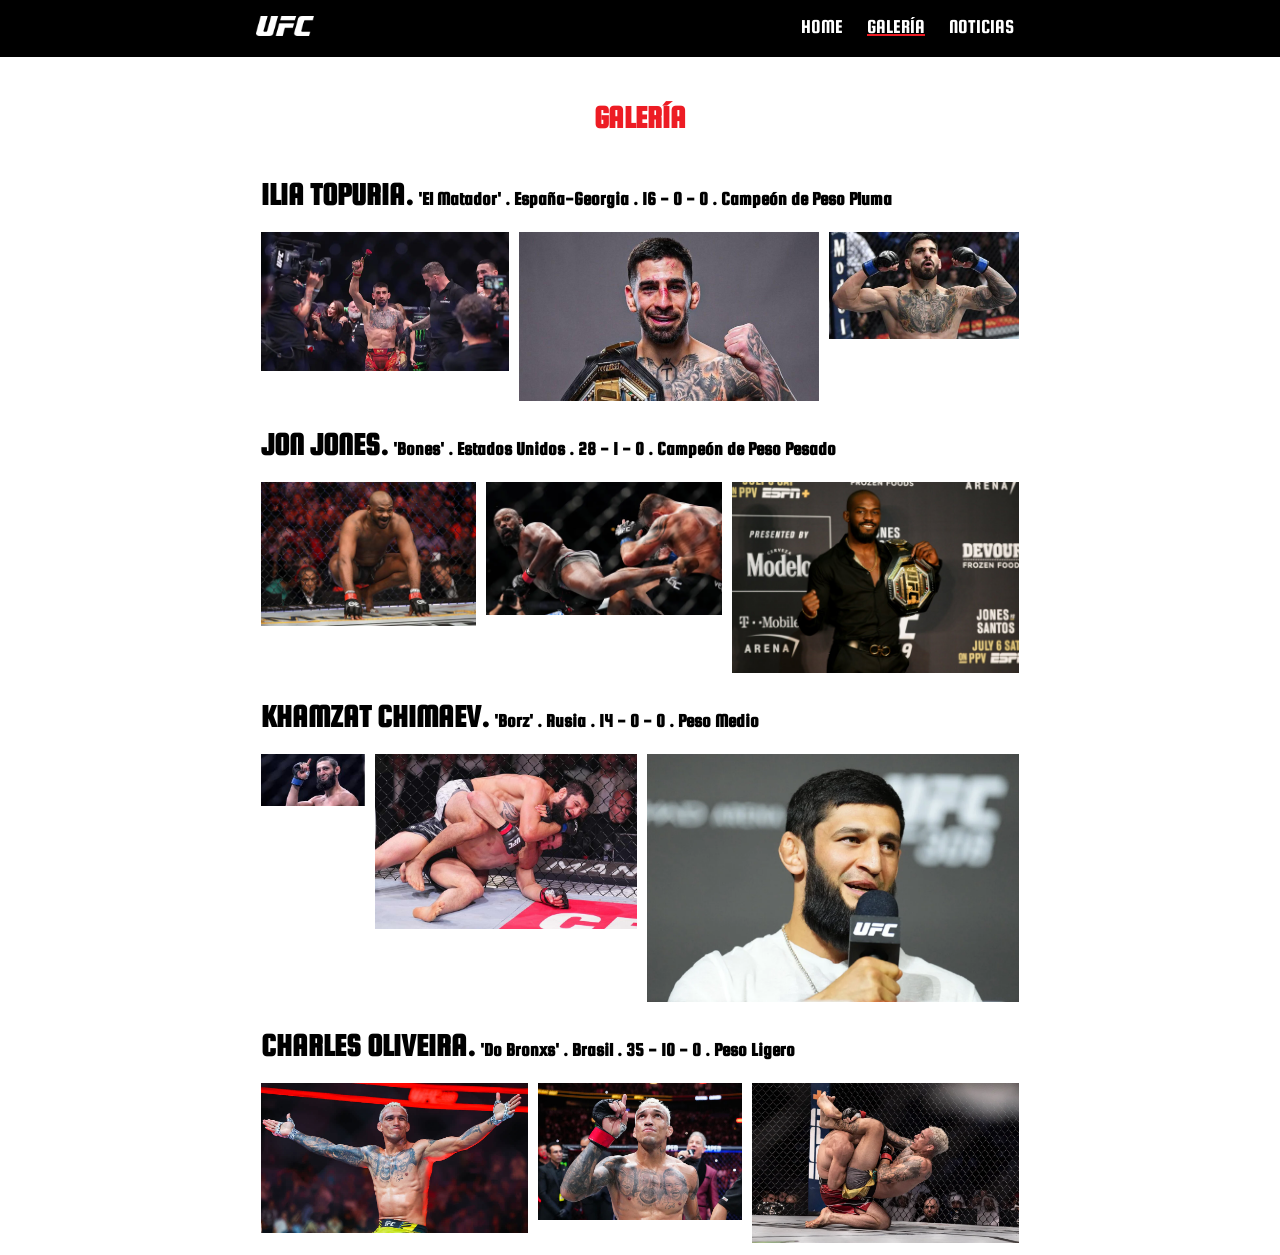
==== GALERIA.html @ be305bf8 "Add files via upload" ====
<!DOCTYPE html>
<head>
    <meta charset="utf-8">
    <meta name="author" content="Alejandro Torres">
    <meta name="description" content="La Casa del Ultimate Fighting Championship. Galería.">
    <title>Gallery - The Ultimate Fighting Championship</title>
    <link rel="icon" href="Imagenes/favicon.png">
    <link rel="stylesheet" href="HojaCSS.css">
    <style>
        nav{
            background-color: black;
            color: white;
            position: fixed;
                top: 0;
                left: 0;
                right: 0;
        }
        ul{
            margin-left: 20%;
            margin-right: 20%;
            display: flex;
            justify-content: space-between;
        }
        li{
            display: inline-block;
            padding-left: 10px;
            padding-right: 10px;
            font-size: 15pt;
        }
        u{
            text-decoration-color: #ED1C24;
        }
        @font-face {
            font-family: 'titulos';
            src: url(SquadaOne-Regular.ttf);
        }
        h1 {
            font-family: 'titulos';
        }
        h3 {
            font-family: 'titulos';
        }
    </style>
</head>
    
<header>
    <nav>
        <ul style="padding: 0px;">
            <div>
                <li style="padding: 0px;"><img src="Imagenes/ufc-logo-blanco.png"; style="height: 20px;"></li>
            </div>
            <div>
                <a><li style="font-family: 'titulos';">HOME</li></a>
                <a><li style="font-family: 'titulos';"><u>GALERÍA</u></li></a>
                <a><li style="font-family: 'titulos';">NOTICIAS</li></a>
            </div>
        </ul>
    </nav>
</header>

<body>
    <div style="color: #ED1C24; margin-top: 100px; text-align: center;">
        <h1>GALERÍA</h1>
    </div>
    <div style="gap: 5px; margin-left: 20%; margin-right: 20%; display: flex; align-items: baseline;">
        <h1>ILIA TOPURIA.</h1><h3>'El Matador' . España-Georgia . 16 - 0 - 0 . Campeón de Peso Pluma</h3>
    </div>
    <div style="display: flex; gap: 10px; justify-content: center; margin-left: 20%; margin-right: 20%;">
        <div>
            <img src="Imagenes/IliaTopuria-1.webp" alt="IliaTopuria-1" style="width: 100%;">
        </div>
        <div>
            <img src="Imagenes/IliaTopuria-2.jpg" alt="IliaTopuria-2" style="width: 100%;">
        </div>
        <div>
            <img src="Imagenes/IliaTopuria-3.webp" alt="IliaTopuria-3" style="width: 100%;">
        </div>
    </div>
    <div style="gap: 5px; margin-left: 20%; margin-right: 20%; display: flex; align-items: baseline;">
        <h1>JON JONES.</h1><h3>'Bones' . Estados Unidos . 28 - 1 - 0 . Campeón de Peso Pesado</h3>
    </div>
    <div style="display: flex; gap: 10px; justify-content: center; margin-left: 20%; margin-right: 20%;">
        <div>
            <img src="Imagenes/JonJones-1.jpeg" alt="Casco aleman" style="width: 100%;">
        </div>
        <div>
            <img src="Imagenes/JonJones-2.webp" alt="Casco aleman" style="width: 100%;">
        </div>
        <div>
            <img src="Imagenes/JonJones-3.jpg" alt="Casco aleman" style="width: 100%;">
        </div>
    </div>
    <div style="gap: 5px; margin-left: 20%; margin-right: 20%; display: flex; align-items: baseline;">
        <h1>KHAMZAT CHIMAEV.</h1><h3>'Borz' . Rusia . 14 - 0 - 0 . Peso Medio</h3>
    </div>
    <div style="display: flex; gap: 10px; justify-content: center; margin-left: 20%; margin-right: 20%;">
        <div>
            <img src="Imagenes/Chimaev-1.jpg" alt="Casco aleman" style="width: 100%;">
        </div>
        <div>
            <img src="Imagenes/Chimaev-2.jpeg" alt="Casco aleman" style="width: 100%;">
        </div>
        <div>
            <img src="Imagenes/Chimaev-3.webp" alt="Casco aleman" style="width: 100%;">
        </div>
    </div>
    <div style="gap: 5px; margin-left: 20%; margin-right: 20%; display: flex; align-items: baseline;">
        <h1>CHARLES OLIVEIRA.</h1><h3>'Do Bronxs' . Brasil . 35 - 10 - 0 . Peso Ligero</h3>
    </div>
    <div style="display: flex; gap: 10px; justify-content: center; margin-left: 20%; margin-right: 20%;">
        <div>
            <img src="Imagenes/Oliveira-1.png" alt="Casco aleman" style="width: 100%;">
        </div>
        <div>
            <img src="Imagenes/Oliveira-2.jpeg" alt="Casco aleman" style="width: 100%;">
        </div>
        <div>
            <img src="Imagenes/Oliveira-3.webp" alt="Casco aleman" style="width: 100%;">
        </div>
    </div>

</body>

<footer>

</footer>
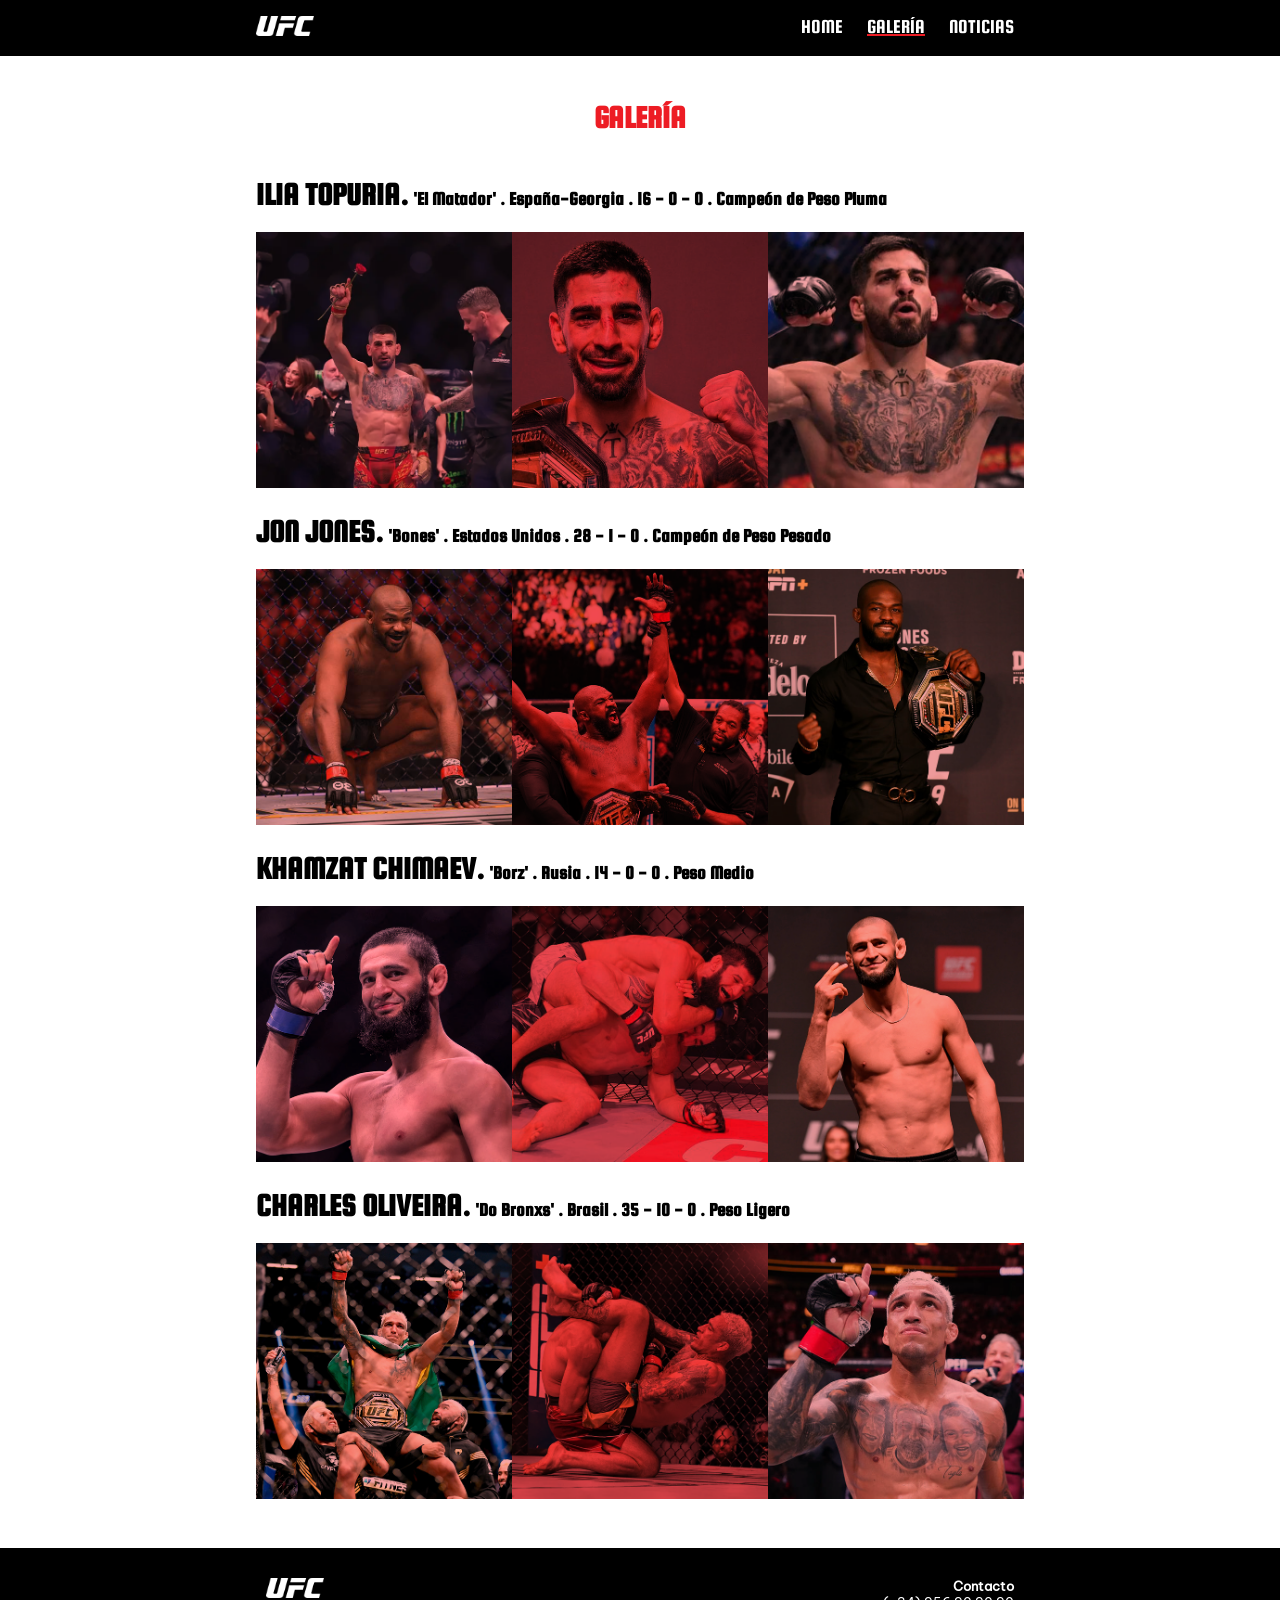
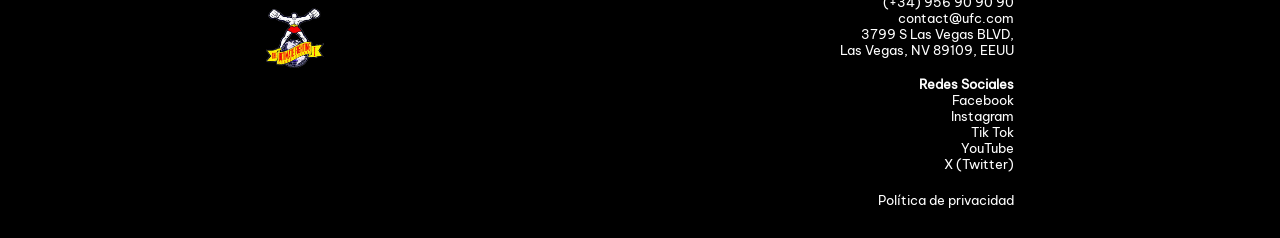
==== commit f56248d2: "Add files via upload" ====
--- a/GALERIA.html
+++ b/GALERIA.html
@@ -6,121 +6,106 @@
     <title>Gallery - The Ultimate Fighting Championship</title>
     <link rel="icon" href="Imagenes/favicon.png">
     <link rel="stylesheet" href="HojaCSS.css">
-    <style>
-        nav{
-            background-color: black;
-            color: white;
-            position: fixed;
-                top: 0;
-                left: 0;
-                right: 0;
-        }
-        ul{
-            margin-left: 20%;
-            margin-right: 20%;
-            display: flex;
-            justify-content: space-between;
-        }
-        li{
-            display: inline-block;
-            padding-left: 10px;
-            padding-right: 10px;
-            font-size: 15pt;
-        }
-        u{
-            text-decoration-color: #ED1C24;
-        }
-        @font-face {
-            font-family: 'titulos';
-            src: url(SquadaOne-Regular.ttf);
-        }
-        h1 {
-            font-family: 'titulos';
-        }
-        h3 {
-            font-family: 'titulos';
-        }
-    </style>
 </head>
     
 <header>
-    <nav>
-        <ul style="padding: 0px;">
+    <nav class="nav1">
+        <ul class="ul1">
             <div>
-                <li style="padding: 0px;"><img src="Imagenes/ufc-logo-blanco.png"; style="height: 20px;"></li>
+                <li class="li1ufc"><img src="Imagenes/ufc-logo-blanco.png" class="imgmenu"></li>
             </div>
             <div>
-                <a><li style="font-family: 'titulos';">HOME</li></a>
-                <a><li style="font-family: 'titulos';"><u>GALERÍA</u></li></a>
-                <a><li style="font-family: 'titulos';">NOTICIAS</li></a>
+                <a rel="stylesheet" href="HOME.html"><li class="li1">HOME</li></a>
+                <a rel="stylesheet" href="GALERIA.html"><li class="li1"><u>GALERÍA</u></li></a>
+                <a rel="stylesheet" href="NOTICIAS.html"><li class="li1">NOTICIAS</li></a>
             </div>
         </ul>
     </nav>
 </header>
 
 <body>
-    <div style="color: #ED1C24; margin-top: 100px; text-align: center;">
+    <div class="tituloseccion">
         <h1>GALERÍA</h1>
     </div>
-    <div style="gap: 5px; margin-left: 20%; margin-right: 20%; display: flex; align-items: baseline;">
+    <div class="nombres">
         <h1>ILIA TOPURIA.</h1><h3>'El Matador' . España-Georgia . 16 - 0 - 0 . Campeón de Peso Pluma</h3>
     </div>
-    <div style="display: flex; gap: 10px; justify-content: center; margin-left: 20%; margin-right: 20%;">
+    <div class="pics">
         <div>
-            <img src="Imagenes/IliaTopuria-1.webp" alt="IliaTopuria-1" style="width: 100%;">
+            <img src="Imagenes/IliaTopuria-1b.png" alt="IliaTopuria-1" class="imgsg">
         </div>
         <div>
-            <img src="Imagenes/IliaTopuria-2.jpg" alt="IliaTopuria-2" style="width: 100%;">
+            <img src="Imagenes/IliaTopuria-2b.png" alt="IliaTopuria-2" class="imgsg">
         </div>
         <div>
-            <img src="Imagenes/IliaTopuria-3.webp" alt="IliaTopuria-3" style="width: 100%;">
+            <img src="Imagenes/IliaTopuria-3b.png" alt="IliaTopuria-3" class="imgsg">
         </div>
     </div>
-    <div style="gap: 5px; margin-left: 20%; margin-right: 20%; display: flex; align-items: baseline;">
+    <div class="nombres">
         <h1>JON JONES.</h1><h3>'Bones' . Estados Unidos . 28 - 1 - 0 . Campeón de Peso Pesado</h3>
     </div>
-    <div style="display: flex; gap: 10px; justify-content: center; margin-left: 20%; margin-right: 20%;">
+    <div class="pics">
         <div>
-            <img src="Imagenes/JonJones-1.jpeg" alt="Casco aleman" style="width: 100%;">
+            <img src="Imagenes/JonJones-1.png" alt="Casco aleman" class="imgsg">
         </div>
         <div>
-            <img src="Imagenes/JonJones-2.webp" alt="Casco aleman" style="width: 100%;">
+            <img src="Imagenes/JonJones-2.png" alt="Casco aleman" class="imgsg">
         </div>
         <div>
-            <img src="Imagenes/JonJones-3.jpg" alt="Casco aleman" style="width: 100%;">
+            <img src="Imagenes/JonJones-3.png" alt="Casco aleman" class="imgsg">
         </div>
     </div>
-    <div style="gap: 5px; margin-left: 20%; margin-right: 20%; display: flex; align-items: baseline;">
+    <div class="nombres">
         <h1>KHAMZAT CHIMAEV.</h1><h3>'Borz' . Rusia . 14 - 0 - 0 . Peso Medio</h3>
     </div>
-    <div style="display: flex; gap: 10px; justify-content: center; margin-left: 20%; margin-right: 20%;">
+    <div class="pics">
         <div>
-            <img src="Imagenes/Chimaev-1.jpg" alt="Casco aleman" style="width: 100%;">
+            <img src="Imagenes/Chimaev-1.png" alt="Casco aleman" class="imgsg">
         </div>
         <div>
-            <img src="Imagenes/Chimaev-2.jpeg" alt="Casco aleman" style="width: 100%;">
+            <img src="Imagenes/Chimaev-2.png" alt="Casco aleman" class="imgsg">
         </div>
         <div>
-            <img src="Imagenes/Chimaev-3.webp" alt="Casco aleman" style="width: 100%;">
+            <img src="Imagenes/Chimaev-3.png" alt="Casco aleman" class="imgsg">
         </div>
     </div>
-    <div style="gap: 5px; margin-left: 20%; margin-right: 20%; display: flex; align-items: baseline;">
+    <div class="nombres">
         <h1>CHARLES OLIVEIRA.</h1><h3>'Do Bronxs' . Brasil . 35 - 10 - 0 . Peso Ligero</h3>
     </div>
-    <div style="display: flex; gap: 10px; justify-content: center; margin-left: 20%; margin-right: 20%;">
+    <div class="pics">
         <div>
-            <img src="Imagenes/Oliveira-1.png" alt="Casco aleman" style="width: 100%;">
+            <img src="Imagenes/Oliveira-1.png" alt="Casco aleman" class="imgsg">
         </div>
         <div>
-            <img src="Imagenes/Oliveira-2.jpeg" alt="Casco aleman" style="width: 100%;">
+            <img src="Imagenes/Oliveira-2.png" alt="Casco aleman" class="imgsg">
         </div>
         <div>
-            <img src="Imagenes/Oliveira-3.webp" alt="Casco aleman" style="width: 100%;">
+            <img src="Imagenes/Oliveira-3.png" alt="Casco aleman" class="imgsg">
         </div>
     </div>
-
 </body>
 
-<footer>
+<footer class="nav2">
+
+    <div class="footerdiv1">
+        <li class="footer4"><img src="Imagenes/ufc-logo-blanco.png"; class="logofooter1"></li>
+        <li class="li2"><img src="Imagenes/ufc-logo-antiguo.png"; class="logofooter2"></li>
+    </div>
+
+    <div class="footerdiv2">
+        <li class="footer1"><p class="pfooter"><b>Contacto</b></p></li>
+        <li class="footer2"><p class="pfooter">(+34) 956 90 90 90</p></li>
+        <li class="footer2"><p class="pfooter">contact@ufc.com</p></li>
+        <li class="footer2"><p class="pfooter">3799 S Las Vegas BLVD,</p></li>
+        <li class="footer2"><p class="pfooter">Las Vegas, NV 89109, EEUU</p></li>
+        <br>
+        <li class="footer2"><p class="pfooter"><b>Redes Sociales</b></p></li>
+        <a href="https://www.facebook.com/UFCEspanol/"><li class="footer2"><p class="pfooter">Facebook</p></li></a>
+        <a href="https://www.instagram.com/ufc/"><li class="footer2"><p class="pfooter">Instagram</p></li></a>
+        <a href="https://www.tiktok.com/@ufcespanol"><li class="footer2"><p class="pfooter">Tik Tok</p></li></a>
+        <a href="https://www.youtube.com/ufc"><li class="footer2"><p class="pfooter">YouTube</p></li></a>
+        <a href="https://x.com/ufc"><li class="footer3"><p class="pfooter">X (Twitter)</p></li></a>
+        <a href="https://www.ufc.com/privacy-policy"><li class="footer5"><p class="pfooter">Política de privacidad</p></li></a>
+    </div>
 
 </footer>
--- a/HojaCSS.css
+++ b/HojaCSS.css
@@ -0,0 +1,262 @@
+@font-face {
+    font-family: 'titulos';
+    src: url(SquadaOne-Regular.ttf);
+}
+@font-face {
+    font-family: 'texto';
+    src: url(BeVietnamPro-Regular.ttf);
+}
+.nav1{
+    background-color: black;
+    color: white;
+    position: fixed;
+        top: 0;
+        left: 0;
+        right: 0;
+    z-index: 1;
+}
+ul{
+    padding: 0;
+}
+.ul1{
+    margin-left: 20%;
+    margin-right: 20%;
+    display: flex;
+    justify-content: space-between;
+}
+.li1ufc{
+    margin-left: 0;
+    margin-right: 0;
+    color: white;
+    display: inline-block;
+    font-size: 15pt;
+    font-family: 'titulos';
+}
+.li1{
+    color: white;
+    display: inline-block;
+    padding-left: 10px;
+    padding-right: 10px;
+    font-size: 15pt;
+    font-family: 'titulos';
+}
+.li1:hover{
+    color: #ED1C24;
+}
+.li1:active{
+    text-decoration: underline;
+}
+.imgmenu{
+    height: 20px;
+}
+.nav2{
+    background-color: black;
+    color: white;
+    display: flex;
+    justify-content: space-between;
+    margin-top: 5vh;
+    width: 100%;
+}
+.li2{
+    color: white;
+    display: flex;
+    flex-direction: column;
+    padding-left: 10px;
+    padding-right: 10px;
+    padding-top: 0px;
+    padding-bottom: 0px;
+    font-size: 80%;
+}
+.footer1{
+    color: white;
+    display: flex;
+    flex-direction: column;
+    padding-left: 10px;
+    padding-right: 10px;
+    padding-top: 0px;
+    padding-bottom: 0px;
+    font-size: 80%;
+    margin-top: 30px;
+    text-align: right;
+}
+.footer2{
+    color: white;
+    display: flex;
+    flex-direction: column;
+    padding-left: 10px;
+    padding-right: 10px;
+    padding-top: 0px;
+    padding-bottom: 0px;
+    font-size: 80%;
+    text-align: right;
+}
+.footer3{
+    color: white;
+    display: flex;
+    flex-direction: column;
+    padding-left: 10px;
+    padding-right: 10px;
+    padding-top: 0px;
+    padding-bottom: 0px;
+    font-size: 80%;
+    text-align: right;
+    margin-bottom: 20px;
+}
+.footer4{
+    color: white;
+    display: flex;
+    flex-direction: column;
+    padding-left: 10px;
+    padding-right: 10px;
+    padding-top: 0px;
+    padding-bottom: 0px;
+    font-size: 80%;
+    text-align: right;
+    margin-top: 30px;
+}
+.footer5{
+    color: white;
+    display: flex;
+    flex-direction: column;
+    padding-left: 10px;
+    padding-right: 10px;
+    padding-top: 0px;
+    padding-bottom: 0px;
+    font-size: 80%;
+    text-align: right;
+    margin-bottom: 30px;
+}
+.logofooter1{
+    height: 20px;
+}
+.logofooter2{
+    height: 60px;
+    margin-top: 10px;
+}
+.pfooter{
+    margin: 0px;
+}
+.pfooter:hover{
+    color: grey;
+}
+.pfooter:active{
+    color: #ED1C24;
+}
+u{
+    text-decoration-color: #ED1C24;
+}
+h1{
+    font-family: 'titulos';
+}
+h3{
+    font-family: 'titulos';
+}
+p{
+    font-family: 'texto';
+}
+a {
+    text-decoration: none;
+}
+body{
+    margin: 0px;
+}
+.tituloseccion{
+    color: #ED1C24;
+    margin-top: 100px;
+    text-align: center;
+}
+.home{
+    color: #ED1C24;
+    text-align: center;
+}
+.nombres{
+    gap: 5px;
+    margin-left: 20%;
+    margin-right: 20%;
+    display: flex;
+    align-items: baseline;
+}
+.pics{
+    display: flex;
+    justify-content: center;
+    margin-left: 20%;
+    margin-right: 20%;
+}
+.imgs{
+    width: 100%;
+}
+.imgsg{
+    width: 100%;
+}
+.imgs:hover{
+    opacity: 50%;
+}
+.footerdiv1{
+    margin-left: 20%;
+}
+.footerdiv2{
+    margin-right: 20%;
+}
+.noticiaspadre{
+    margin-left: 20%;
+    margin-right: 20%;
+    display: flex;
+    justify-content: space-between;
+    flex-wrap: wrap;
+}
+.not1{
+    width: 100%;
+    display: flex;
+    align-items: center;
+    margin-bottom: 50px;
+}
+.imgn1{
+    width: 30%;
+    float: left;
+    margin-right: 20px;
+}
+.imgn2{
+    width: 30%;
+    float: right;
+    margin-left: 20px;
+}
+.banner{
+    position: static;
+        right: 0px;
+        top: 55px;
+        right: 0px;
+    margin-bottom: 50px;
+}
+.b1{
+    width: 100%;
+    margin-top: 55px;
+}
+.txt{
+    margin-left: 20%;
+    margin-right: 20%;
+}
+.home3{
+    display: grid;
+    grid-template-columns: 1fr 1fr 1fr 1fr 1fr;
+    gap: 55px;
+}
+.titsecc{
+    margin-top: 5%;
+    margin-left: 20%;
+    margin-right: 20%;
+    font-size: large;
+}
+.secc{
+    margin-left: 20%;
+    margin-right: 20%;
+    display: flex;
+    justify-content: space-between;
+}
+.seccimg{
+    background-color: #ED1C24;
+    width: 32%;
+}
+.secctxt{
+    color: white;
+    margin: 5%;
+}
